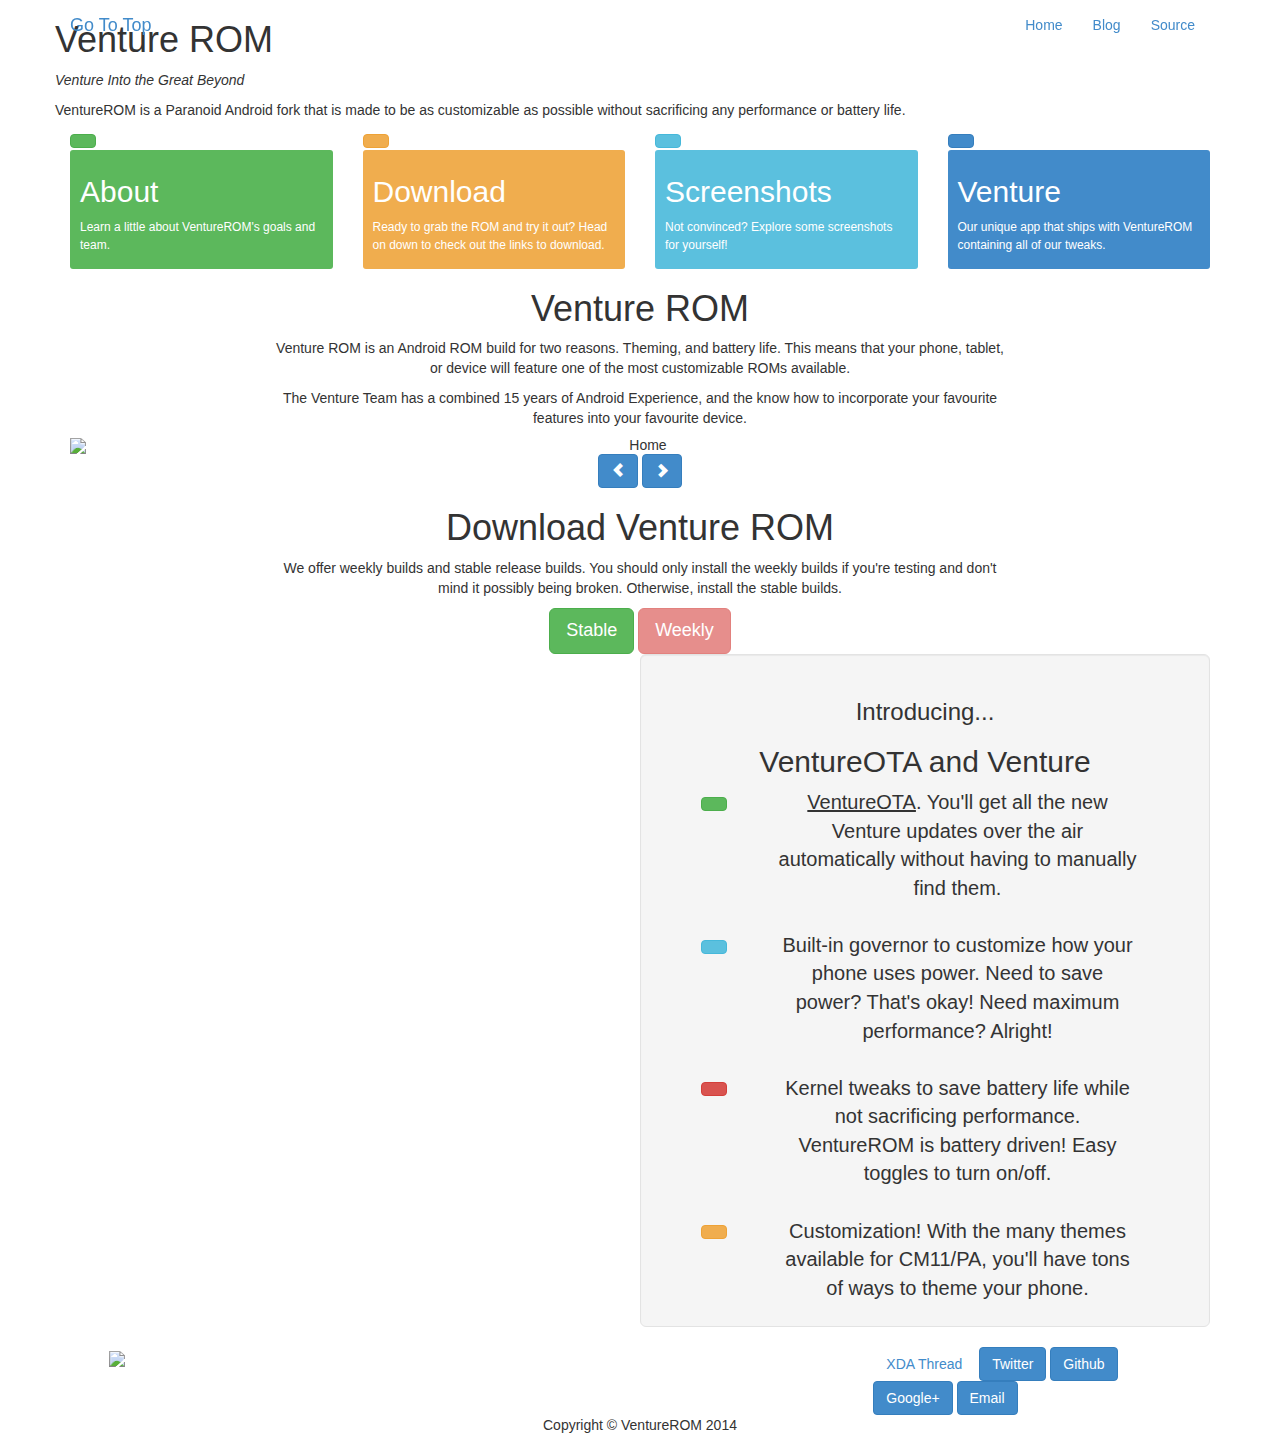
==== www/index.html @ 9d20e82e "Remove slick and replace without bootstrap native slider." ====
<!DOCTYPE html>
<html lang="en">

<head>

	<meta charset="utf-8">
	<meta http-equiv="X-UA-Compatible" content="IE=edge">
	<meta name="viewport" content="width=device-width, initial-scale=1">
	<meta name="description" content="VentureROM Main Site">
	<meta name="author" content="Brett Bohnenkamper (aka KittyKatt)">

	<title>Venture ROM</title>

	<!-- Bootstrap Core CSS -->
	<link href="css/bootstrap.min.css" rel="stylesheet" type="text/css">

	<!-- Custom CSS -->
	<link href="/css/bootstrap-material-design/css-compiled/ripples.min.css" rel="stylesheet" type="text/css">
	<link href="/css/bootstrap-material-design/css-compiled/material-wfont.css" rel="stylesheet" type="text/css">
	<link href="/css/venture.css" rel="stylesheet" type="text/css">

	<!-- Custom Fonts -->
	<link href="http://fonts.googleapis.com/css?family=Lora:400,700,400italic,700italic" rel="stylesheet" type="text/css">
	<link href="http://fonts.googleapis.com/css?family=Montserrat:400,700" rel="stylesheet" type="text/css">
	<link href='http://fonts.googleapis.com/css?family=Roboto' rel='stylesheet' type='text/css'>
	<link href="/css/bootstrap-material-design/icons/icons-material-design.css" rel="stylesheet" type="text/css">
	<link href="/font-awesome-4.1.0/css/font-awesome.min.css" rel="stylesheet" type="text/css">

	<!-- jQuery Version 1.11.0 -->
	<script src="/js/jquery-1.11.0.js"></script>

	<link rel="stylesheet" type="text/css" href="/js/slick/slick.css"/>

	<!-- <link href="/js/ninja-slider/ninja-slider.css" rel="stylesheet" type="text/css" /> 
	<script src="/js/ninja-slider/ninja-slider.js" type="text/javascript"></script> -->

	<!-- HTML5 Shim and Respond.js IE8 support of HTML5 elements and media queries -->
	<!-- WARNING: Respond.js doesn't work if you view the page via file:// -->
	<!--[if lt IE 9]>
		<script src="https://oss.maxcdn.com/libs/html5shiv/3.7.0/html5shiv.js"></script>
		<script src="https://oss.maxcdn.com/libs/respond.js/1.4.2/respond.min.js"></script>
	<![endif]-->
</head>

<body id="page-top" data-spy="scroll" data-target=".navbar-fixed-top">

	<!-- Navigation -->
	<nav class="navbar navbar-custom navbar-fixed-top" role="navigation">
		<div class="container">
			<div class="navbar-header">
				<button type="button" class="navbar-toggle" data-toggle="collapse" data-target=".navbar-main-collapse">
					<i class="fa fa-bars"></i>
				</button>
				<a class="navbar-brand page-scroll" href="#page-top">
					<i class="fa fa-play-circle"></i>	<span class="light">Go To</span> Top
				</a>
			</div>

			<!-- Collect the nav links, forms, and other content for toggling -->
			<div class="collapse navbar-collapse navbar-right navbar-main-collapse">
				<ul class="nav navbar-nav">
					<!-- Hidden li included to remove active class from about link when scrolled up past about section -->
					<li class="hidden">
						<a href="#page-top"></a>
					</li>
					<li>
						<a class="page-scroll" href="http://www.venturerom.com/">Home</a>
					</li>
					<li>
						<a class="page-scroll" href="http://www.venturerom.com/blog/">Blog</a>
					</li>
					<li>
						<a class="page-scroll" href="https://github.com/VentureROM">Source</a>
					</li>
				</ul>
			</div>
			<!-- /.navbar-collapse -->
		</div>
		<!-- /.container -->
	</nav>

	<!-- Intro Header -->
	<header class="intro">
		<div class="intro-body">
			<div class="container">
				<div class="row">
					<!-- <div class="col-sm-1" style="margin-left: -100px;">
						<div class="logo-container">
							<img src="/img/logo.png" class="main-logo" />
						</div>
					</div> -->
					<div class="col-lg-14" style="margin-top: 50px; margin-bottom: 10px; display: inline;">
						<h1 class="brand-heading">Venture ROM</h1>
						<p class="brand-subheading"><i>Venture Into the Great Beyond</i></p>
						<p class="intro-text">VentureROM is a Paranoid Android fork that is made to be as customizable as possible without sacrificing any performance or battery life.</p>
						<div class="col-sm-3">
							<a href="#about" class="page-scroll"><button class="btn btn-success btn-fab btn-raised bubble-large icon-material-android page-scroll"></button>
							<div class="btn-sm btn-raised btn-success">
								<h2>About</h2>
								<p>Learn a little about VentureROM's goals and team.</p>
							</div></a>
						</div>
						<div class="col-sm-3">
							<a href="#downloads" class="page-scroll"><button class="btn btn-warning btn-fab btn-raised bubble-large icon-material-play-download page-scroll"></button>
							<div class="btn-sm btn-raised btn-warning">
								<h2>Download</h2>
								<p>Ready to grab the ROM and try it out? Head on down to check out the links to download.</p>
							</div></a>
						</div>
						<div class="col-sm-3">
							<a href="#screenshots" class="page-scroll"><button class="btn btn-info btn-fab btn-raised bubble-large icon-material-developer-mode"></button>
							<div class="btn-sm btn-raised btn-info">
								<h2>Screenshots</h2>
								<p>Not convinced? Explore some screenshots for yourself!</p>
							</div></a>
						</div>
						<div class="col-sm-3">
							<a href="#features" class="page-scroll"><button class="btn btn-primary btn-fab btn-raised bubble-large icon-material-auto-fix page-scroll"></button>
							<div class="btn-sm btn-raised btn-primary">
								<h2>Venture</h2>
								<p>Our unique app that ships with VentureROM containing all of our tweaks.</p>
							</div></a>
						</div>
					</div>
				</div>
			</div>
		</div>
	</header>

	<!-- About Section -->
	<section id="about" class="content-section text-center">
		<div class="about-section">
			<div class="container">
				<div class="col-lg-8 col-lg-offset-2">
					<h1>Venture ROM</h1>
					<p>Venture ROM is an Android ROM build for two reasons. Theming, and battery life. This means that your phone, tablet, or device will feature one of the most customizable ROMs available.</p>
					<p>The Venture Team has a combined 15 years of Android Experience, and the know how to incorporate your favourite features into your favourite device.</p>
				</div>
			</div>
		</div>
	</section>

	<!-- Download Section -->
	<!-- <section id="download" class="content-section text-center">
		<div class="download-section">
			<div class="container">
				<div class="col-lg-8 col-lg-offset-2">
					<h2>Download Venture ROM</h2>
					<p>Download Venture ROM</p>
					<a href="https://github.com/VentureROM" class="btn btn-default btn-lg">Visit Download Page</a>
				</div>
			</div>
		</div>
	</section> -->

	<section id="screenshots" class="content-section text-center">
		<div class="screenshots-section">
			<div class="container">
				<div class="col-sm-14">
					<div id="carousel" class="carousel slide center" data-ride="carousel">
						<!-- Wrapper for slides -->
						<div class="carousel-inner center">
							<div class="item active enter">
								<img src="/img/screen-home.png" class="slide" alt="Home">
							</div>
							<div class="item">
								<img src="/img/screen-settings.png" class="slide" alt="...">
							</div>
							<div class="item">
								<img src="/img/screen-notifications.png" class="slide" alt="...">
							</div>
							<div class="item">
								<img src="/img/screen-dialer.png" class="slide" alt="...">
							</div>
						</div>

						<!-- Controls -->
						<a class="btn-carousel-left btn btn-fab btn-raised btn-primary" href="#carousel" role="button" data-slide="prev">
							<span class="glyphicon glyphicon-chevron-left"></span>
						</a>
						<a class="btn-carousel-right btn btn-fab btn-raised btn-primary" href="#carousel" role="button" data-slide="next">
							<span class="glyphicon glyphicon-chevron-right"></span>
						</a>
					</div>
				</div>
			</div>
		</div>
	</section>

	<!-- Downloads Section -->
	<section id="downloads" class="content-section text-center">
		<div class="download-section">
			<div class="container">
				<div class="col-lg-8 col-lg-offset-2">
					<h1>Download Venture ROM</h1>
					<p>We offer weekly builds and stable release builds. You should only install the weekly builds if you're testing and don't mind it possibly being broken. Otherwise, install the stable builds.</p>
					<a href="http://get.venturerom.com/" class="btn btn-lg btn-success btn-raised">Stable</a>
					<button class="btn btn-lg btn-danger btn-raised disabled">Weekly</button>
				</div>
			</div>
		</div>
	</section>

	<div id="features"></div>
	<!-- Features Section -->
	<section class="content-section text-center">
		<div class="features-section">
			<div class="container">
				<div class="col-md-1" id="features-preview" style="position: relative; left: -200px;">
					<img src="/img/venturerom-settings.png" />
				</div>
				<div class="col-sm-6 col-sm-offset-5 well well-lg" id="features-list" style="font-size: 20px;">
					<h3>Introducing...</h3>
					<h2 style="text-transform: none;">VentureOTA and Venture</h2>
					<div class="container">
						<div class="row">
							<div class="col-sm-1">
								<button class="btn btn-success btn-fab btn-flat icon-material-system-update"></button>
							</div>
							<div class="col-sm-4"><u>VentureOTA</u>. You'll get all the new Venture updates over the air automatically without having to manually find them.</div>
						</div>
						<br />
						<div class="row">
							<div class="col-sm-1">
								<button class="btn btn-info btn-fab btn-flat icon-material-memory"></button>
							</div>
							<div class="col-sm-4">Built-in governor to customize how your phone uses power. Need to save power? That's okay! Need maximum performance? Alright!</div>
						</div>
						<br />
						<div class="row">
							<div class="col-sm-1">
								<button class="btn btn-danger btn-fab btn-flat icon-material-settings"></button>
							</div>
							<div class="col-sm-4">Kernel tweaks to save battery life while not sacrificing performance. VentureROM is battery driven! Easy toggles to turn on/off.</div>
						</div>
						<br />
						<div class="row">
							<div class="col-sm-1">
								<button class="btn btn-warning btn-fab btn-flat icon-material-android"></button>
							</div>
							<div class="col-sm-4">Customization! With the many themes available for CM11/PA, you'll have tons of ways to theme your phone.</div>
						</div>
					</div>
				</div>
			</div>
		</div>
	</section>

	<!-- Contact Section -->
	<!-- <section id="contact" class="container content-section text-center">
		<div class="row">
			<div class="col-lg-8 col-lg-offset-2">
				<h2>Contact Us!</h2>
				<p>Hit us up on Google Plus, Twitter, and Facebook!</p>
				<p><a href="mailto:support@venturerom.com">support@venturerom.com</a>
				</p>
				<ul class="list-inline banner-social-buttons">
					<li>
						<a href="https://twitter.com" class="btn btn-default btn-lg"><i class="fa fa-twitter fa-fw"></i> <span class="network-name">Twitter</span></a>
					</li>
					<li>
						<a href="https://github.com/VentureROM" class="btn btn-default btn-lg"><i class="fa fa-github fa-fw"></i> <span class="network-name">Github</span></a>
					</li>
					<li>
						<a href="https://www.google.com/+matmabee" class="btn btn-default btn-lg"><i class="fa fa-google-plus fa-fw"></i> <span class="network-name">Google+</span></a>
					</li>
				</ul>
			</div>
		</div>
	</section> -->

	<!-- Map Section -->
	<!-- <div id="map"></div> -->

	<!-- Footer -->
	<footer>
		<div class="row">
			<div class="col-md-7 col-md-offset-1">
					<img src="/img/do-logo.png" class="do-logo" />
				<!-- <ul>
					<li>Title - Some text here explaining post.</li>
					<li>Title - Some text here explaining post.</li>
					<li>Title - Some text here explaining post.</li>
					<li>Title - Some text here explaining post.</li>
					<li>Title - Some text here explaining post.</li>
				</ul> -->
			</div>
			<div class="col-md-3">
				<a href="" class="btn btn-social btn-yellow">XDA Thread</a>
				<a href="" class="btn btn-social btn-primary">Twitter</a>
				<a href="https://github.com/VentureROM" class="btn btn-social btn-primary">Github</a>
				<a href="https://plus.google.com/107561896355522955908" class="btn btn-social btn-primary">Google+</a>
				<a href="mailto:support@venturerom.com" class="btn btn-social btn-primary">Email</a>
				
			</div>
		</div>
		<div class="container text-center credits">
			<p>Copyright &copy; VentureROM 2014</p>
		</div>
	</footer>

	<!-- Bootstrap Core JavaScript -->
	<script src="/js/bootstrap.min.js"></script>

	<!-- Material Bootstrap JS -->
	<script src="/css/bootstrap-material-design/scripts/ripples.js"></script>
	<script src="/css/bootstrap-material-design/scripts/material.js"></script>

	<!-- Plugin JavaScript -->
	<script src="js/jquery.easing.min.js"></script>
</body>

</html>
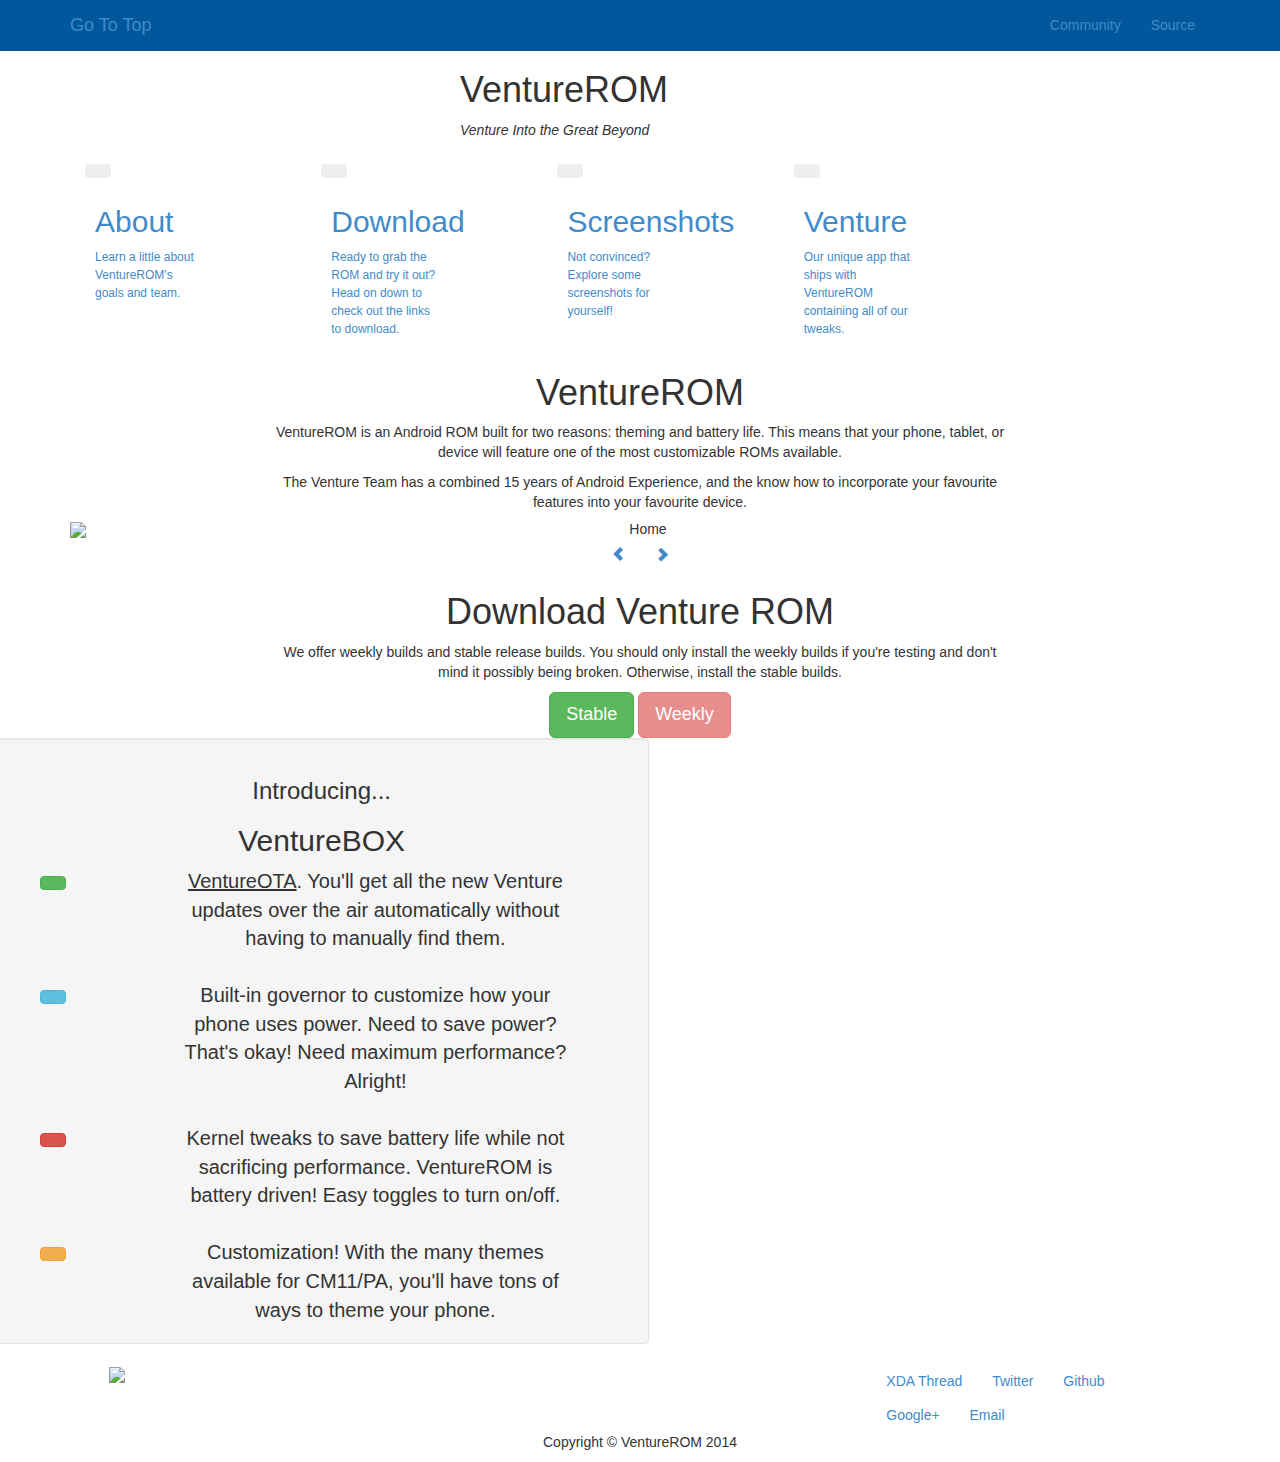
==== commit 1c641878: "Updating www." ====
--- a/www/index.html
+++ b/www/index.html
@@ -9,7 +9,7 @@
 	<meta name="description" content="VentureROM Main Site">
 	<meta name="author" content="Brett Bohnenkamper (aka KittyKatt)">
 
-	<title>Venture ROM</title>
+	<title>VentureROM</title>
 
 	<!-- Bootstrap Core CSS -->
 	<link href="css/bootstrap.min.css" rel="stylesheet" type="text/css">
@@ -45,13 +45,13 @@
 <body id="page-top" data-spy="scroll" data-target=".navbar-fixed-top">
 
 	<!-- Navigation -->
-	<nav class="navbar navbar-custom navbar-fixed-top" role="navigation">
+	<nav class="navbar navbar-custom navbar-fixed-top" role="navigation" style="background-color: #01579B;">
 		<div class="container">
 			<div class="navbar-header">
 				<button type="button" class="navbar-toggle" data-toggle="collapse" data-target=".navbar-main-collapse">
 					<i class="fa fa-bars"></i>
 				</button>
-				<a class="navbar-brand page-scroll" href="#page-top">
+				<a class="navbar-brand page-scroll navbar-goto-top" href="#page-top">
 					<i class="fa fa-play-circle"></i>	<span class="light">Go To</span> Top
 				</a>
 			</div>
@@ -64,11 +64,11 @@
 						<a href="#page-top"></a>
 					</li>
 					<li>
-						<a class="page-scroll" href="http://www.venturerom.com/">Home</a>
-					</li>
-					<li>
+						<a class="page-scroll" href="https://plus.google.com/107561896355522955908">Community</a>
+					</li>
+					<!-- <li>
 						<a class="page-scroll" href="http://www.venturerom.com/blog/">Blog</a>
-					</li>
+					</li> -->
 					<li>
 						<a class="page-scroll" href="https://github.com/VentureROM">Source</a>
 					</li>
@@ -84,39 +84,41 @@
 		<div class="intro-body">
 			<div class="container">
 				<div class="row">
-					<!-- <div class="col-sm-1" style="margin-left: -100px;">
+					<div class="col-sm-1" style="">
 						<div class="logo-container">
 							<img src="/img/logo.png" class="main-logo" />
 						</div>
-					</div> -->
-					<div class="col-lg-14" style="margin-top: 50px; margin-bottom: 10px; display: inline;">
-						<h1 class="brand-heading">Venture ROM</h1>
+					</div>
+					<div class="col-lg-offset-3 col-lg-8" style="margin-top: 50px; margin-bottom: 10px; display: inline;">
+						<h1 class="brand-heading">VentureROM</h1>
 						<p class="brand-subheading"><i>Venture Into the Great Beyond</i></p>
-						<p class="intro-text">VentureROM is a Paranoid Android fork that is made to be as customizable as possible without sacrificing any performance or battery life.</p>
-						<div class="col-sm-3">
-							<a href="#about" class="page-scroll"><button class="btn btn-success btn-fab btn-raised bubble-large icon-material-android page-scroll"></button>
-							<div class="btn-sm btn-raised btn-success">
+						<!-- <p class="intro-text">VentureROM is a Paranoid Android fork that is made to be as customizable as possible without sacrificing any performance or battery life.</p> -->
+					</div>
+					<div class="intro-nav col-lg-10">
+						<div class="col-sm-2">
+							<a href="#about" class="page-scroll" title="About"><button class="btn btn-grey btn-fab btn-raised bubble-large icon-material-android page-scroll"></button>
+							<div class="btn-sm btn-raised btn-grey intro-nav-desc">
 								<h2>About</h2>
 								<p>Learn a little about VentureROM's goals and team.</p>
 							</div></a>
 						</div>
-						<div class="col-sm-3">
-							<a href="#downloads" class="page-scroll"><button class="btn btn-warning btn-fab btn-raised bubble-large icon-material-play-download page-scroll"></button>
-							<div class="btn-sm btn-raised btn-warning">
+						<div class="col-sm-offset-1 col-sm-2">
+							<a href="#downloads" class="page-scroll" title="Downloads"><button class="btn btn-grey btn-fab btn-raised bubble-large icon-material-play-download page-scroll"></button>
+							<div class="btn-sm btn-raised btn-grey intro-nav-desc">
 								<h2>Download</h2>
 								<p>Ready to grab the ROM and try it out? Head on down to check out the links to download.</p>
 							</div></a>
 						</div>
-						<div class="col-sm-3">
-							<a href="#screenshots" class="page-scroll"><button class="btn btn-info btn-fab btn-raised bubble-large icon-material-developer-mode"></button>
-							<div class="btn-sm btn-raised btn-info">
+						<div class="col-sm-offset-1 col-sm-2">
+							<a href="#screenshots" class="page-scroll" title="Screenshots"><button class="btn btn-grey btn-fab btn-raised bubble-large icon-material-developer-mode"></button>
+							<div class="btn-sm btn-raised btn-grey intro-nav-desc">
 								<h2>Screenshots</h2>
 								<p>Not convinced? Explore some screenshots for yourself!</p>
 							</div></a>
 						</div>
-						<div class="col-sm-3">
-							<a href="#features" class="page-scroll"><button class="btn btn-primary btn-fab btn-raised bubble-large icon-material-auto-fix page-scroll"></button>
-							<div class="btn-sm btn-raised btn-primary">
+						<div class="col-sm-offset-1 col-sm-2">
+							<a href="#features" class="page-scroll" title="Features"><button class="btn btn-grey btn-fab btn-raised bubble-large icon-material-auto-fix page-scroll"></button>
+							<div class="btn-sm btn-raised btn-grey intro-nav-desc">
 								<h2>Venture</h2>
 								<p>Our unique app that ships with VentureROM containing all of our tweaks.</p>
 							</div></a>
@@ -132,55 +134,43 @@
 		<div class="about-section">
 			<div class="container">
 				<div class="col-lg-8 col-lg-offset-2">
-					<h1>Venture ROM</h1>
-					<p>Venture ROM is an Android ROM build for two reasons. Theming, and battery life. This means that your phone, tablet, or device will feature one of the most customizable ROMs available.</p>
+					<h1>VentureROM</h1>
+					<p>VentureROM is an Android ROM built for two reasons: theming and battery life. This means that your phone, tablet, or device will feature one of the most customizable ROMs available.</p>
 					<p>The Venture Team has a combined 15 years of Android Experience, and the know how to incorporate your favourite features into your favourite device.</p>
 				</div>
 			</div>
 		</div>
 	</section>
 
-	<!-- Download Section -->
-	<!-- <section id="download" class="content-section text-center">
-		<div class="download-section">
-			<div class="container">
-				<div class="col-lg-8 col-lg-offset-2">
-					<h2>Download Venture ROM</h2>
-					<p>Download Venture ROM</p>
-					<a href="https://github.com/VentureROM" class="btn btn-default btn-lg">Visit Download Page</a>
-				</div>
-			</div>
-		</div>
-	</section> -->
-
-	<section id="screenshots" class="content-section text-center">
+	<div id="screenshots"></div>
+	<section class="content-section text-center">
 		<div class="screenshots-section">
 			<div class="container">
 				<div class="col-sm-14">
-					<div id="carousel" class="carousel slide center" data-ride="carousel">
-						<!-- Wrapper for slides -->
-						<div class="carousel-inner center">
-							<div class="item active enter">
-								<img src="/img/screen-home.png" class="slide" alt="Home">
-							</div>
-							<div class="item">
-								<img src="/img/screen-settings.png" class="slide" alt="...">
-							</div>
-							<div class="item">
-								<img src="/img/screen-notifications.png" class="slide" alt="...">
-							</div>
-							<div class="item">
-								<img src="/img/screen-dialer.png" class="slide" alt="...">
-							</div>
-						</div>
-
-						<!-- Controls -->
-						<a class="btn-carousel-left btn btn-fab btn-raised btn-primary" href="#carousel" role="button" data-slide="prev">
-							<span class="glyphicon glyphicon-chevron-left"></span>
-						</a>
-						<a class="btn-carousel-right btn btn-fab btn-raised btn-primary" href="#carousel" role="button" data-slide="next">
-							<span class="glyphicon glyphicon-chevron-right"></span>
-						</a>
+					<div id="carousel" class="carousel slide center" data-ride="carousel">
+						<!-- Wrapper for slides -->
+						<div class="carousel-inner center">
+							<div class="item active enter">
+								<img src="/img/screen-home.png" class="slide" alt="Home">
+							</div>
+							<div class="item">
+								<img src="/img/screen-settings.png" class="slide" alt="...">
+							</div>
+							<div class="item">
+								<img src="/img/screen-notifications.png" class="slide" alt="...">
+							</div>
+							<div class="item">
+								<img src="/img/screen-dialer.png" class="slide" alt="...">
+							</div>
+						</div>
+
+						<!-- Controls -->
+						<a class="btn-carousel-left btn btn-fab btn-raised btn-dark-blue" href="#carousel" role="button" data-slide="prev">
+							<span class="glyphicon glyphicon-chevron-left"></span>
+						</a>
+						<a class="btn-carousel-right btn btn-fab btn-raised btn-dark-blue" href="#carousel" role="button" data-slide="next">
+							<span class="glyphicon glyphicon-chevron-right"></span>
+						</a>
 					</div>
 				</div>
 			</div>
@@ -200,49 +190,49 @@
 			</div>
 		</div>
 	</section>
-
+
 	<div id="features"></div>
 	<!-- Features Section -->
 	<section class="content-section text-center">
 		<div class="features-section">
-			<div class="container">
-				<div class="col-md-1" id="features-preview" style="position: relative; left: -200px;">
-					<img src="/img/venturerom-settings.png" />
-				</div>
-				<div class="col-sm-6 col-sm-offset-5 well well-lg" id="features-list" style="font-size: 20px;">
-					<h3>Introducing...</h3>
-					<h2 style="text-transform: none;">VentureOTA and Venture</h2>
-					<div class="container">
-						<div class="row">
-							<div class="col-sm-1">
-								<button class="btn btn-success btn-fab btn-flat icon-material-system-update"></button>
-							</div>
-							<div class="col-sm-4"><u>VentureOTA</u>. You'll get all the new Venture updates over the air automatically without having to manually find them.</div>
-						</div>
-						<br />
-						<div class="row">
-							<div class="col-sm-1">
-								<button class="btn btn-info btn-fab btn-flat icon-material-memory"></button>
-							</div>
-							<div class="col-sm-4">Built-in governor to customize how your phone uses power. Need to save power? That's okay! Need maximum performance? Alright!</div>
-						</div>
-						<br />
-						<div class="row">
-							<div class="col-sm-1">
-								<button class="btn btn-danger btn-fab btn-flat icon-material-settings"></button>
-							</div>
-							<div class="col-sm-4">Kernel tweaks to save battery life while not sacrificing performance. VentureROM is battery driven! Easy toggles to turn on/off.</div>
-						</div>
-						<br />
-						<div class="row">
-							<div class="col-sm-1">
-								<button class="btn btn-warning btn-fab btn-flat icon-material-android"></button>
-							</div>
-							<div class="col-sm-4">Customization! With the many themes available for CM11/PA, you'll have tons of ways to theme your phone.</div>
-						</div>
-					</div>
-				</div>
-			</div>
+				<div class="row">
+					<div class="col-sm-1" style="margin-left: -100px;">
+						<div id="features-preview">
+							<img src="/img/venturerom-settings.png" />
+						</div>
+					</div>
+					<div class="col-lg-6 well wel-lg" id="features-list" style="font-size: 20px;">
+						<h3>Introducing...</h3>
+						<h2 style="text-transform: none;">VentureBOX</h2>
+							<div class="row">
+								<div class="col-sm-2">
+									<button class="btn btn-success btn-fab btn-flat icon-material-system-update"></button>
+								</div>
+								<div class="col-sm-offset-1 col-sm-8"><u>VentureOTA</u>. You'll get all the new Venture updates over the air automatically without having to manually find them.</div>
+							</div>
+							<br />
+							<div class="row">
+								<div class="col-sm-2">
+									<button class="btn btn-info btn-fab btn-flat icon-material-memory"></button>
+								</div>
+								<div class="col-sm-offset-1 col-sm-8">Built-in governor to customize how your phone uses power. Need to save power? That's okay! Need maximum performance? Alright!</div>
+							</div>
+							<br />
+							<div class="row">
+								<div class="col-sm-2">
+									<button class="btn btn-danger btn-fab btn-flat icon-material-settings"></button>
+								</div>
+								<div class="col-sm-offset-1 col-sm-8">Kernel tweaks to save battery life while not sacrificing performance. VentureROM is battery driven! Easy toggles to turn on/off.</div>
+							</div>
+							<br />
+							<div class="row">
+								<div class="col-sm-2">
+									<button class="btn btn-warning btn-fab btn-flat icon-material-android"></button>
+								</div>
+								<div class="col-sm-offset-1 col-sm-8">Customization! With the many themes available for CM11/PA, you'll have tons of ways to theme your phone.</div>
+							</div>
+					</div>
+				</div>
 		</div>
 	</section>
 
@@ -287,10 +277,10 @@
 			</div>
 			<div class="col-md-3">
 				<a href="" class="btn btn-social btn-yellow">XDA Thread</a>
-				<a href="" class="btn btn-social btn-primary">Twitter</a>
-				<a href="https://github.com/VentureROM" class="btn btn-social btn-primary">Github</a>
-				<a href="https://plus.google.com/107561896355522955908" class="btn btn-social btn-primary">Google+</a>
-				<a href="mailto:support@venturerom.com" class="btn btn-social btn-primary">Email</a>
+				<a href="" class="btn btn-social btn-dark-blue">Twitter</a>
+				<a href="https://github.com/VentureROM" class="btn btn-social btn-dark-blue">Github</a>
+				<a href="https://plus.google.com/107561896355522955908" class="btn btn-social btn-dark-blue">Google+</a>
+				<a href="mailto:support@venturerom.com" class="btn btn-social btn-dark-blue">Email</a>
 				
 			</div>
 		</div>
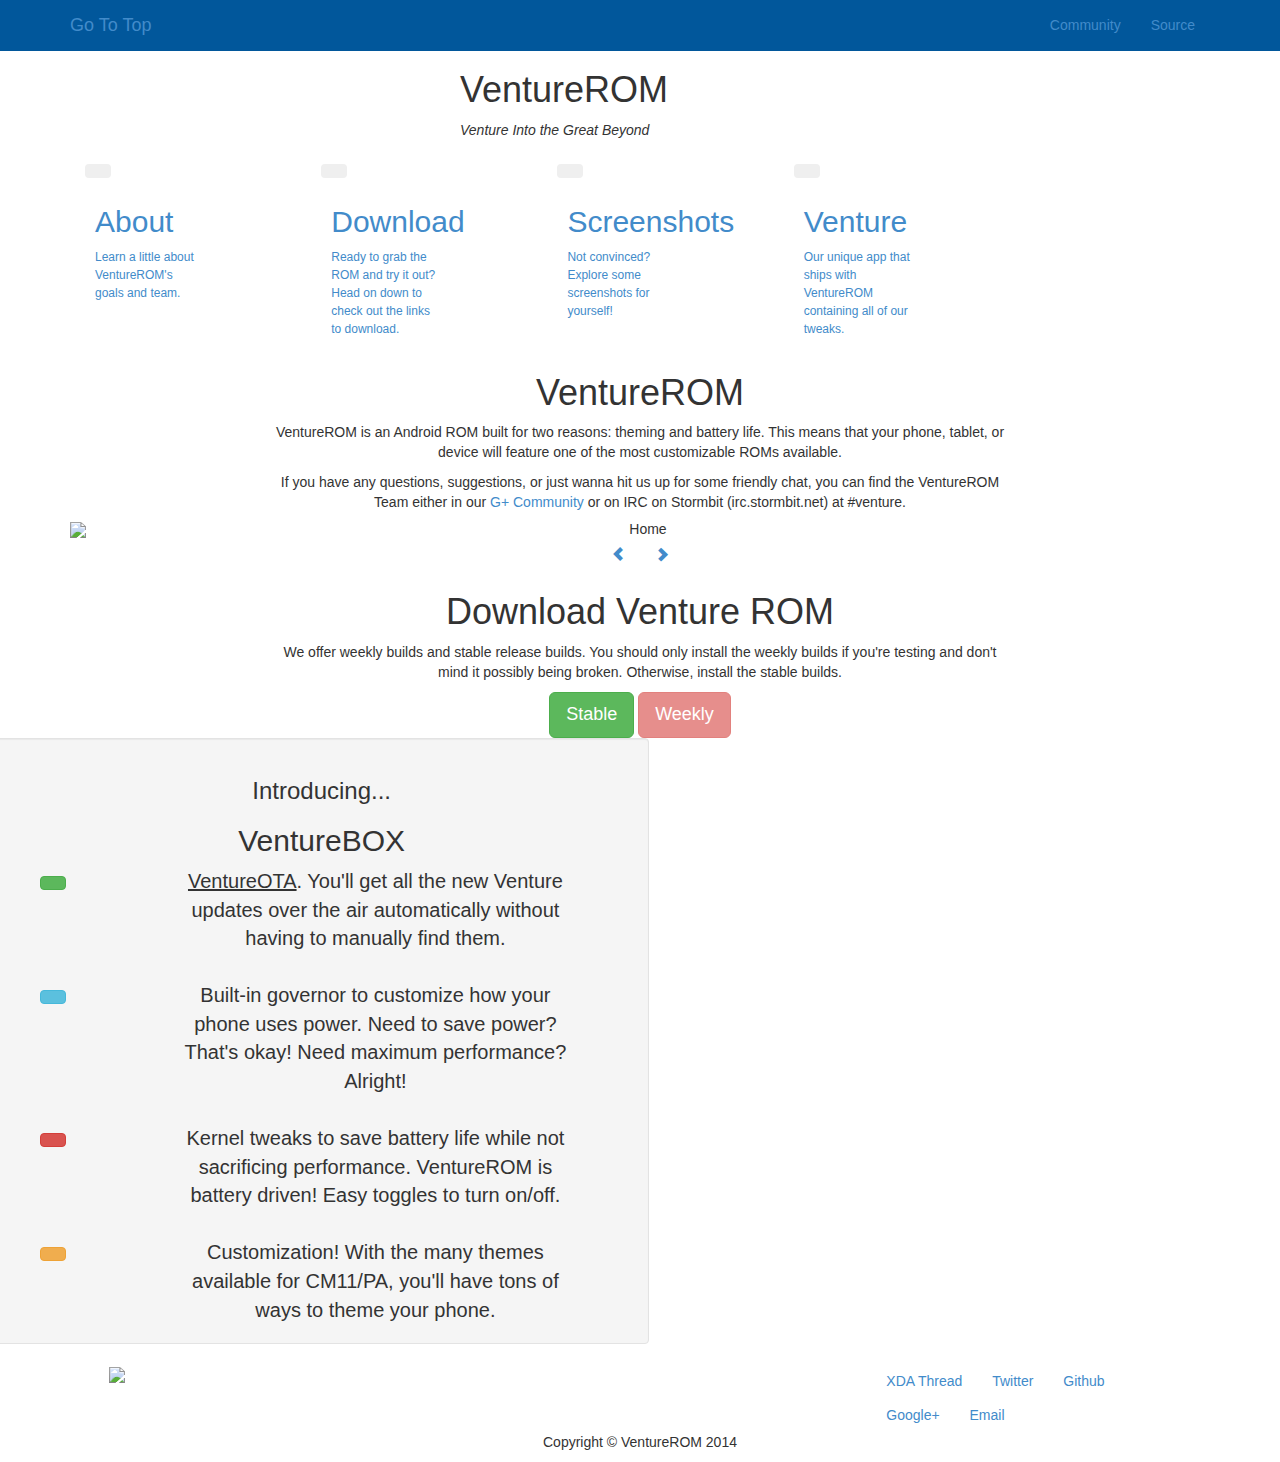
==== commit 8af15b44: "Adding IRC/G+ links." ====
--- a/www/index.html
+++ b/www/index.html
@@ -64,7 +64,7 @@
 						<a href="#page-top"></a>
 					</li>
 					<li>
-						<a class="page-scroll" href="https://plus.google.com/107561896355522955908">Community</a>
+						<a class="page-scroll" href="https://plus.google.com/u/0/communities/113182664923280225609">Community</a>
 					</li>
 					<!-- <li>
 						<a class="page-scroll" href="http://www.venturerom.com/blog/">Blog</a>
@@ -136,7 +136,8 @@
 				<div class="col-lg-8 col-lg-offset-2">
 					<h1>VentureROM</h1>
 					<p>VentureROM is an Android ROM built for two reasons: theming and battery life. This means that your phone, tablet, or device will feature one of the most customizable ROMs available.</p>
-					<p>The Venture Team has a combined 15 years of Android Experience, and the know how to incorporate your favourite features into your favourite device.</p>
+					<!-- <p>The Venture Team has a combined 15 years of Android Experience, and the know how to incorporate your favourite features into your favourite device.</p> -->
+					<p>If you have any questions, suggestions, or just wanna hit us up for some friendly chat, you can find the VentureROM Team either in our <a href="https://plus.google.com/u/0/communities/113182664923280225609">G+ Community</a> or on IRC on Stormbit (irc.stormbit.net) at #venture.</p>
 				</div>
 			</div>
 		</div>
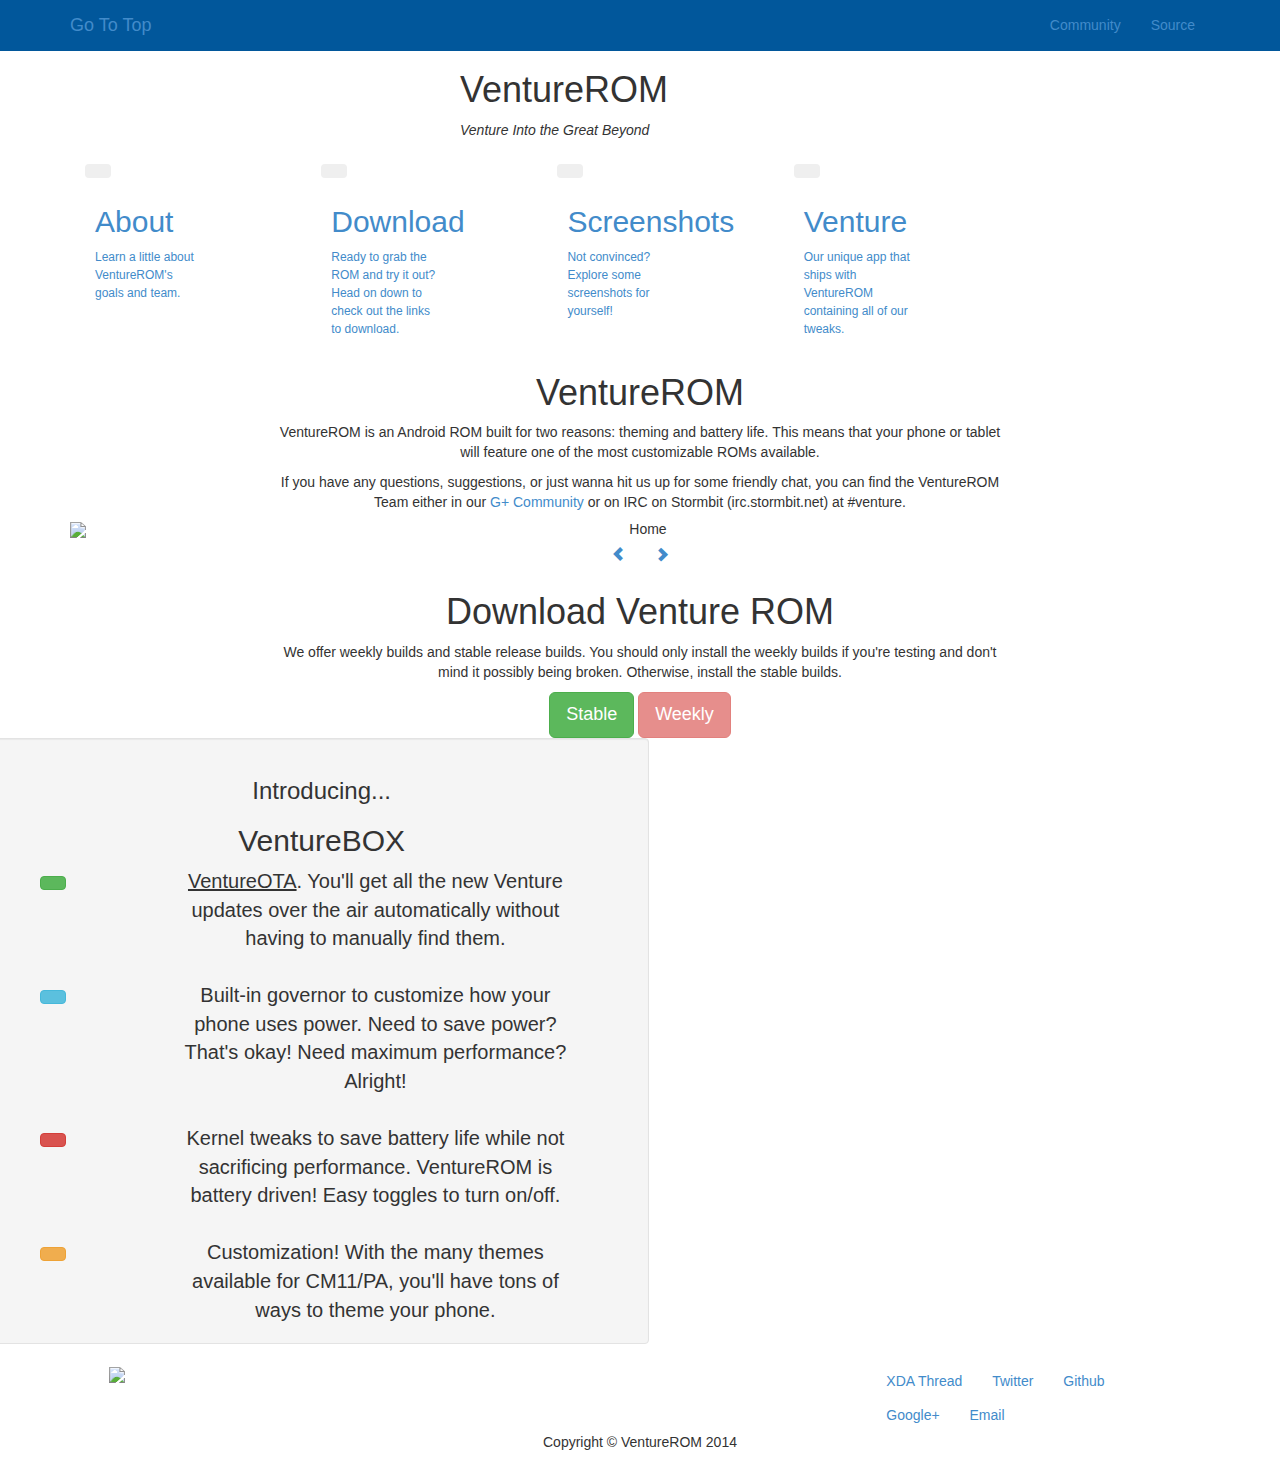
==== commit ed689839: "Phone or tablet? I think so." ====
--- a/www/index.html
+++ b/www/index.html
@@ -135,7 +135,7 @@
 			<div class="container">
 				<div class="col-lg-8 col-lg-offset-2">
 					<h1>VentureROM</h1>
-					<p>VentureROM is an Android ROM built for two reasons: theming and battery life. This means that your phone, tablet, or device will feature one of the most customizable ROMs available.</p>
+					<p>VentureROM is an Android ROM built for two reasons: theming and battery life. This means that your phone or tablet will feature one of the most customizable ROMs available.</p>
 					<!-- <p>The Venture Team has a combined 15 years of Android Experience, and the know how to incorporate your favourite features into your favourite device.</p> -->
 					<p>If you have any questions, suggestions, or just wanna hit us up for some friendly chat, you can find the VentureROM Team either in our <a href="https://plus.google.com/u/0/communities/113182664923280225609">G+ Community</a> or on IRC on Stormbit (irc.stormbit.net) at #venture.</p>
 				</div>
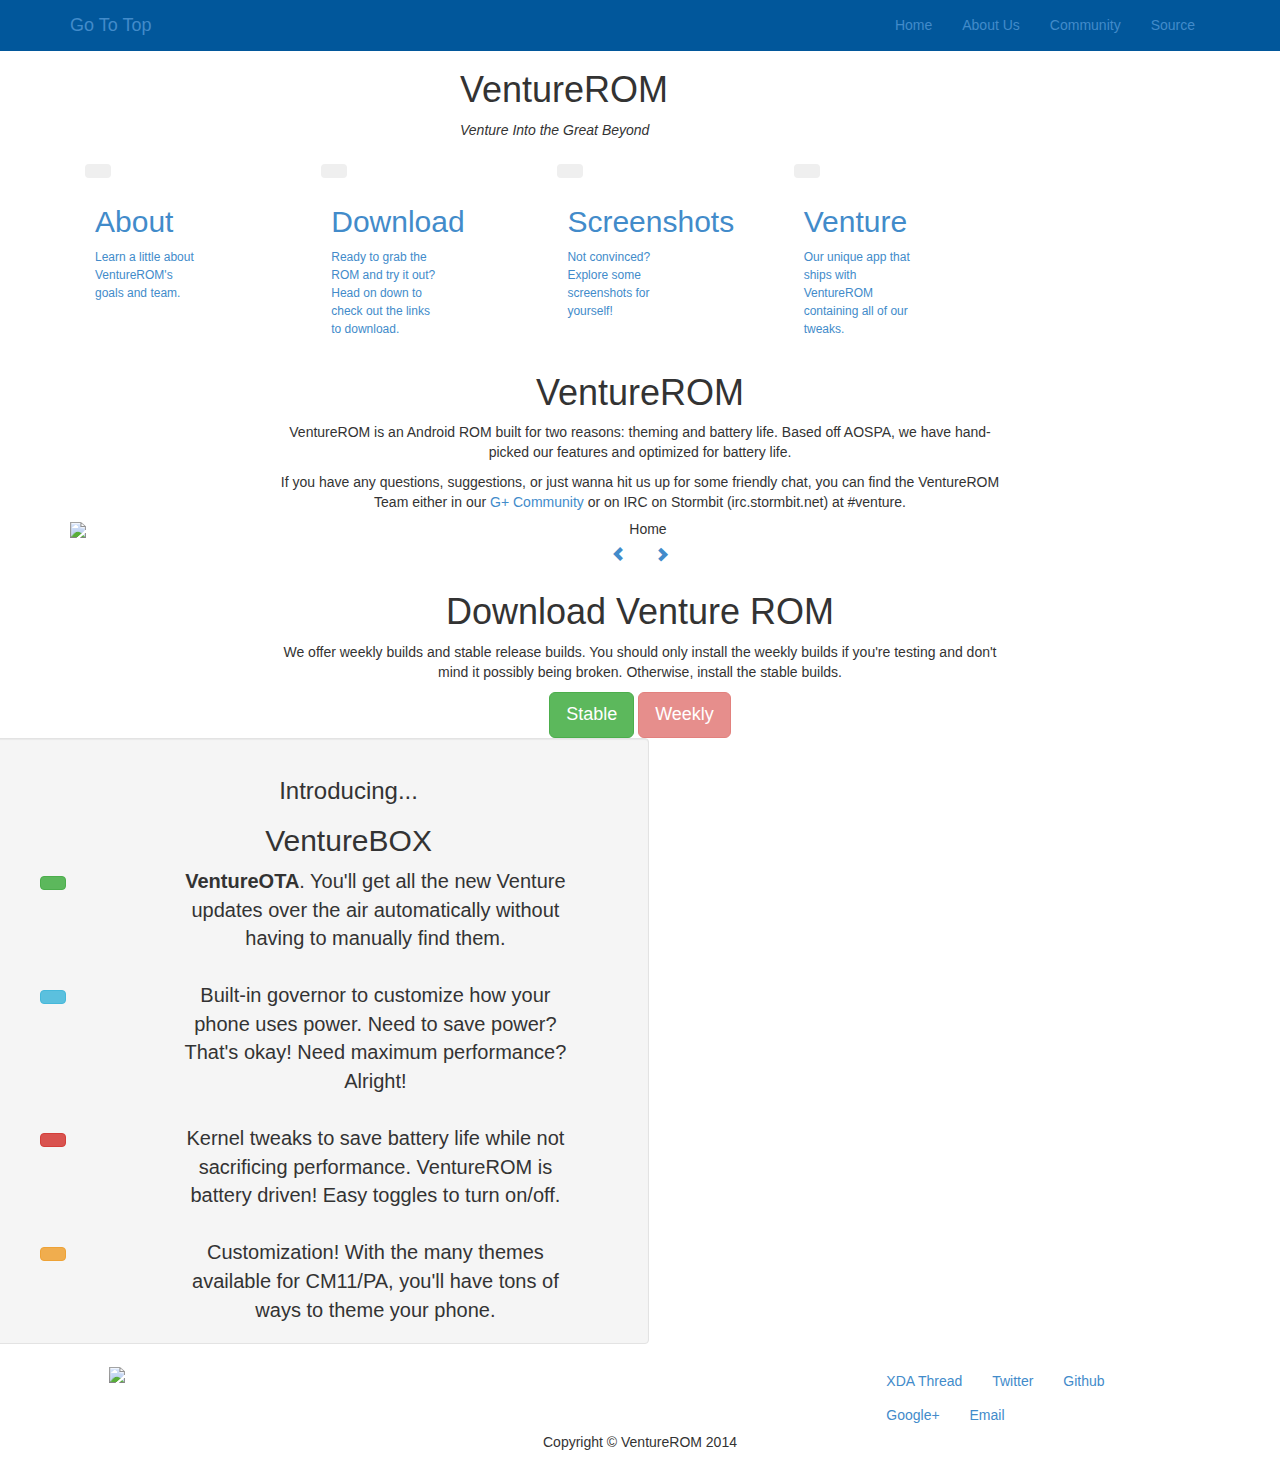
==== commit dfa5e3fc: "Adding contact and about pages." ====
--- a/www/index.html
+++ b/www/index.html
@@ -62,6 +62,12 @@
 					<!-- Hidden li included to remove active class from about link when scrolled up past about section -->
 					<li class="hidden">
 						<a href="#page-top"></a>
+					</li>
+					<li>
+						<a class="page-scroll" href="http://www.venturerom.com/">Home</a>
+					</li>
+					<li>
+						<a class="page-scroll" href="http://www.venturerom.com/about.html">About Us</a>
 					</li>
 					<li>
 						<a class="page-scroll" href="https://plus.google.com/u/0/communities/113182664923280225609">Community</a>
@@ -135,7 +141,7 @@
 			<div class="container">
 				<div class="col-lg-8 col-lg-offset-2">
 					<h1>VentureROM</h1>
-					<p>VentureROM is an Android ROM built for two reasons: theming and battery life. This means that your phone or tablet will feature one of the most customizable ROMs available.</p>
+					<p>VentureROM is an Android ROM built for two reasons: theming and battery life. Based off AOSPA, we have hand-picked our features and optimized for battery life.</p>
 					<!-- <p>The Venture Team has a combined 15 years of Android Experience, and the know how to incorporate your favourite features into your favourite device.</p> -->
 					<p>If you have any questions, suggestions, or just wanna hit us up for some friendly chat, you can find the VentureROM Team either in our <a href="https://plus.google.com/u/0/communities/113182664923280225609">G+ Community</a> or on IRC on Stormbit (irc.stormbit.net) at #venture.</p>
 				</div>
@@ -199,39 +205,43 @@
 				<div class="row">
 					<div class="col-sm-1" style="margin-left: -100px;">
 						<div id="features-preview">
-							<img src="/img/venturerom-settings.png" />
-						</div>
-					</div>
-					<div class="col-lg-6 well wel-lg" id="features-list" style="font-size: 20px;">
-						<h3>Introducing...</h3>
-						<h2 style="text-transform: none;">VentureBOX</h2>
-							<div class="row">
-								<div class="col-sm-2">
-									<button class="btn btn-success btn-fab btn-flat icon-material-system-update"></button>
-								</div>
-								<div class="col-sm-offset-1 col-sm-8"><u>VentureOTA</u>. You'll get all the new Venture updates over the air automatically without having to manually find them.</div>
-							</div>
-							<br />
-							<div class="row">
-								<div class="col-sm-2">
-									<button class="btn btn-info btn-fab btn-flat icon-material-memory"></button>
-								</div>
-								<div class="col-sm-offset-1 col-sm-8">Built-in governor to customize how your phone uses power. Need to save power? That's okay! Need maximum performance? Alright!</div>
-							</div>
-							<br />
-							<div class="row">
-								<div class="col-sm-2">
-									<button class="btn btn-danger btn-fab btn-flat icon-material-settings"></button>
-								</div>
-								<div class="col-sm-offset-1 col-sm-8">Kernel tweaks to save battery life while not sacrificing performance. VentureROM is battery driven! Easy toggles to turn on/off.</div>
-							</div>
-							<br />
-							<div class="row">
-								<div class="col-sm-2">
-									<button class="btn btn-warning btn-fab btn-flat icon-material-android"></button>
-								</div>
-								<div class="col-sm-offset-1 col-sm-8">Customization! With the many themes available for CM11/PA, you'll have tons of ways to theme your phone.</div>
-							</div>
+							<img src="/img/screen-venturebox.png" />
+						</div>
+					</div>
+					<div class="col-lg-6 well wel-lg" id="features-list" style="font-size: 20px;">
+						<div class="row">
+							<div class="col-sm-offset-1">
+								<h3>Introducing...</h3>
+								<h2 style="text-transform: none;">VentureBOX</h2>
+							</div>
+						</div>
+						<div class="row">
+							<div class="col-sm-2">
+								<button class="btn btn-success btn-fab btn-flat icon-material-system-update"></button>
+							</div>
+							<div class="col-sm-offset-1 col-sm-8"><b>VentureOTA</b>. You'll get all the new Venture updates over the air automatically without having to manually find them.</div>
+						</div>
+						<br />
+						<div class="row">
+							<div class="col-sm-2">
+								<button class="btn btn-info btn-fab btn-flat icon-material-memory"></button>
+							</div>
+							<div class="col-sm-offset-1 col-sm-8">Built-in governor to customize how your phone uses power. Need to save power? That's okay! Need maximum performance? Alright!</div>
+						</div>
+						<br />
+						<div class="row">
+							<div class="col-sm-2">
+								<button class="btn btn-danger btn-fab btn-flat icon-material-settings"></button>
+							</div>
+							<div class="col-sm-offset-1 col-sm-8">Kernel tweaks to save battery life while not sacrificing performance. VentureROM is battery driven! Easy toggles to turn on/off.</div>
+						</div>
+						<br />
+						<div class="row">
+							<div class="col-sm-2">
+								<button class="btn btn-warning btn-fab btn-flat icon-material-android"></button>
+							</div>
+							<div class="col-sm-offset-1 col-sm-8">Customization! With the many themes available for CM11/PA, you'll have tons of ways to theme your phone.</div>
+						</div>
 					</div>
 				</div>
 		</div>
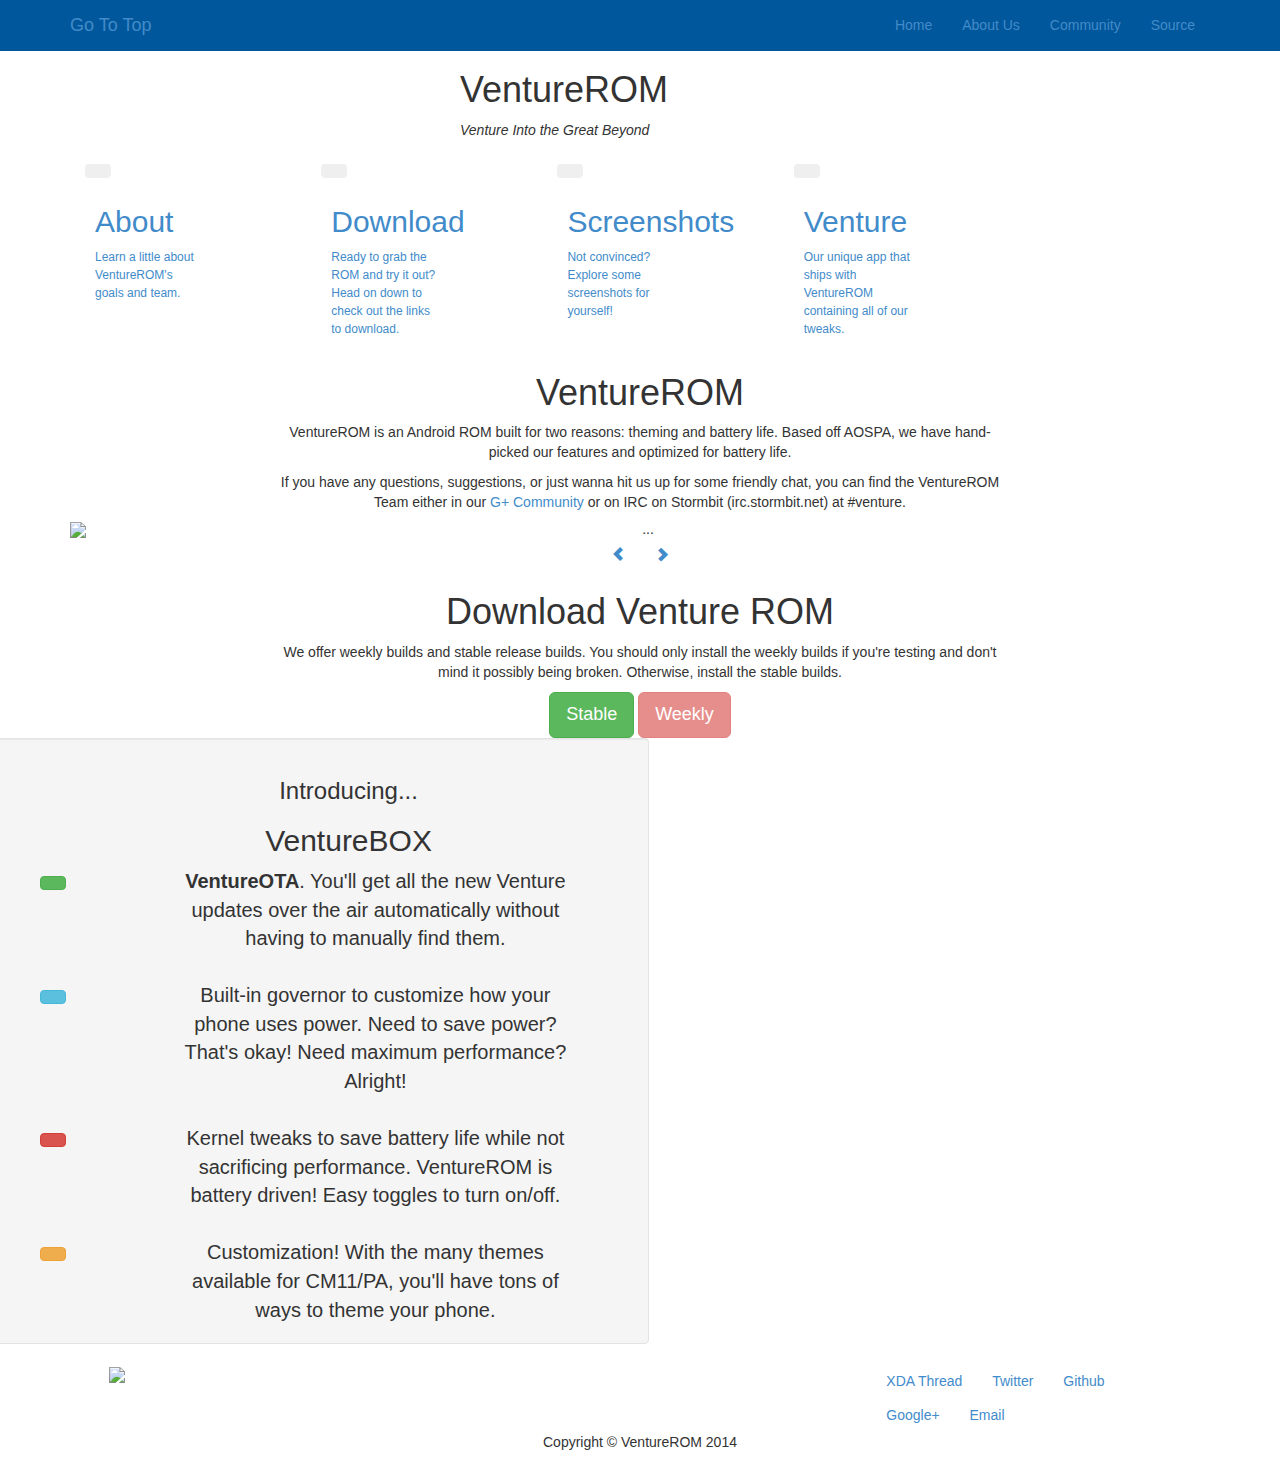
==== commit 8b0cb1fa: "New screenshots!" ====
--- a/www/index.html
+++ b/www/index.html
@@ -62,10 +62,10 @@
 					<!-- Hidden li included to remove active class from about link when scrolled up past about section -->
 					<li class="hidden">
 						<a href="#page-top"></a>
-					</li>
+					</li>
 					<li>
 						<a class="page-scroll" href="http://www.venturerom.com/">Home</a>
-					</li>
+					</li>
 					<li>
 						<a class="page-scroll" href="http://www.venturerom.com/about.html">About Us</a>
 					</li>
@@ -158,16 +158,19 @@
 						<!-- Wrapper for slides -->
 						<div class="carousel-inner center">
 							<div class="item active enter">
-								<img src="/img/screen-home.png" class="slide" alt="Home">
+								<img src="/img/venture-01.png" class="slide" alt="...">
 							</div>
 							<div class="item">
-								<img src="/img/screen-settings.png" class="slide" alt="...">
+								<img src="/img/venture-02.png" class="slide" alt="...">
 							</div>
 							<div class="item">
-								<img src="/img/screen-notifications.png" class="slide" alt="...">
+								<img src="/img/venture-03.png" class="slide" alt="...">
 							</div>
 							<div class="item">
-								<img src="/img/screen-dialer.png" class="slide" alt="...">
+								<img src="/img/venture-04.png" class="slide" alt="...">
+							</div>
+							<div class="item">
+								<img src="/img/venture-05.png" class="slide" alt="...">
 							</div>
 						</div>
 
@@ -208,12 +211,12 @@
 							<img src="/img/screen-venturebox.png" />
 						</div>
 					</div>
-					<div class="col-lg-6 well wel-lg" id="features-list" style="font-size: 20px;">
-						<div class="row">
-							<div class="col-sm-offset-1">
+					<div class="col-lg-6 well wel-lg" id="features-list" style="font-size: 20px;">
+						<div class="row">
+							<div class="col-sm-offset-1">
 								<h3>Introducing...</h3>
-								<h2 style="text-transform: none;">VentureBOX</h2>
-							</div>
+								<h2 style="text-transform: none;">VentureBOX</h2>
+							</div>
 						</div>
 						<div class="row">
 							<div class="col-sm-2">
